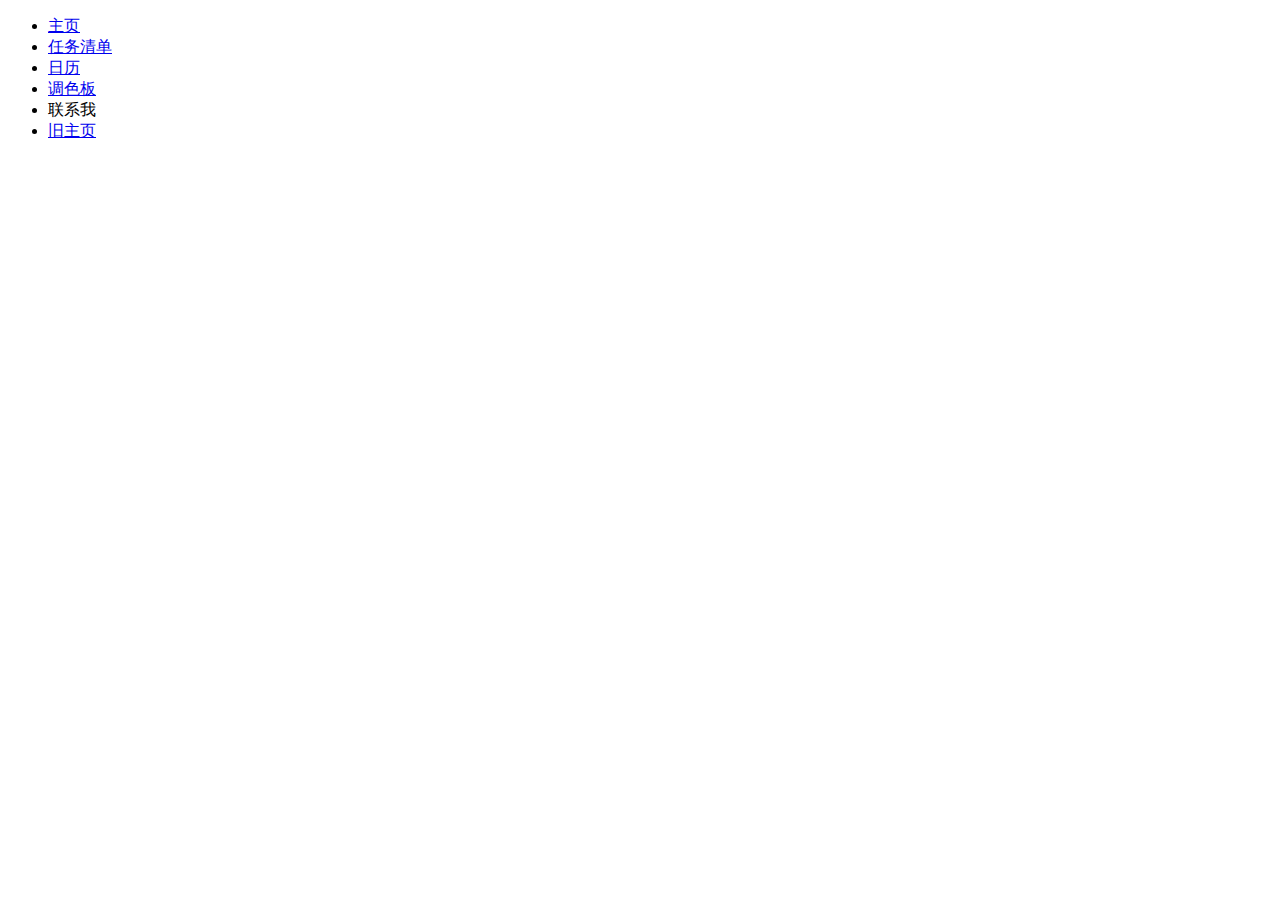
==== calendar.html @ d35423b1 "Create calendar.html" ====
<!DOCTYPE html>
<html lang="en">
<head>
    <meta charset="UTF-8">
    <meta name="viewport" content="width=device-width, initial-scale=1.0">
    <title>Calendar</title>
    <link rel="stylesheet" href="style/style.css">
</head>

<body>
    <div class="header">
        <ul>
            <li><a href="index.html">主页</a></li>
            <li><a href="task.html">任务清单</a></li>
            <li class="active"><a href="calendar.html">日历</a></li>
            <li><a href="color.html">调色板</a></li>
            <li>联系我</li>
            <li><a href="oldindex.html">旧主页</a></li>
        </ul>
    </div>
</body>
</html>
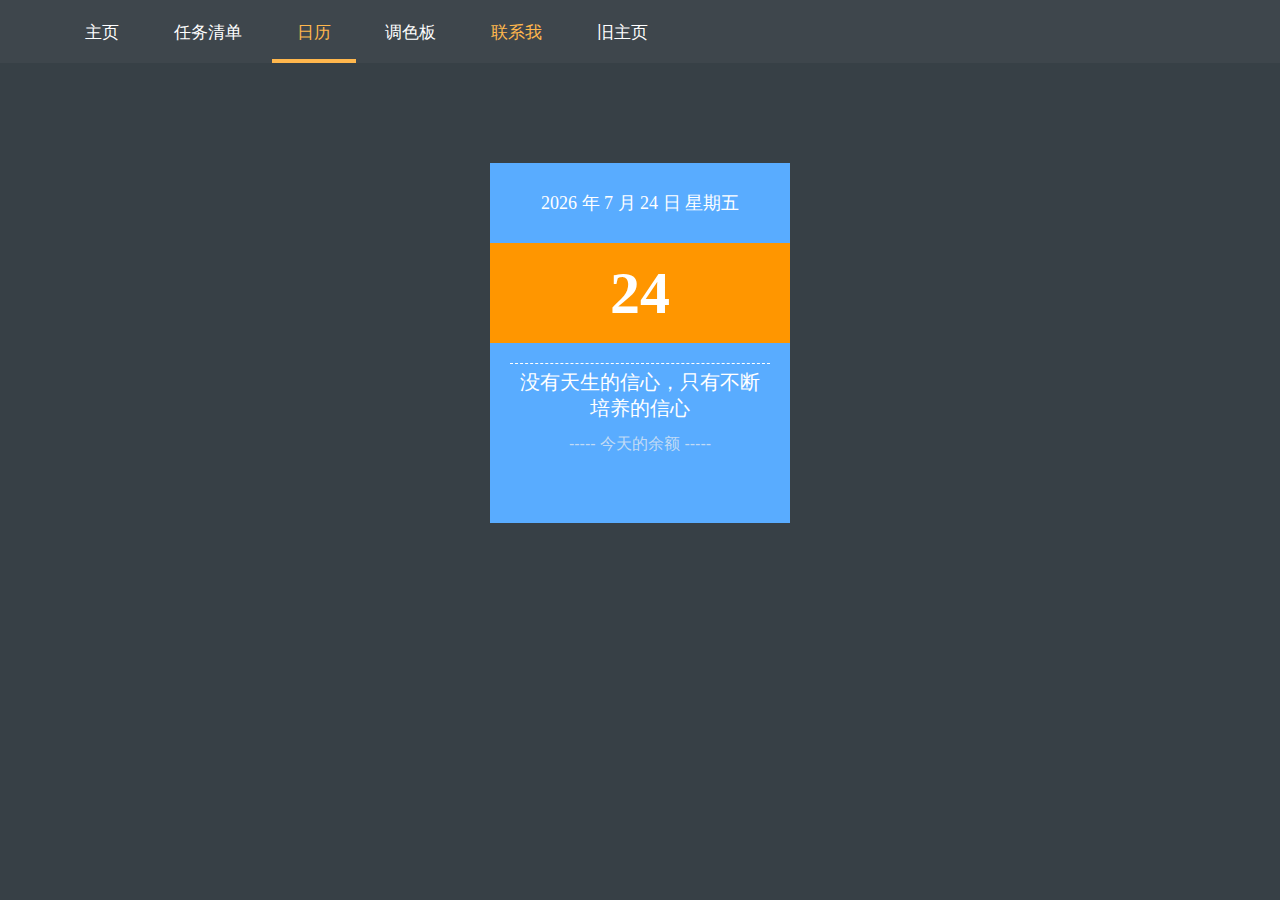
==== commit b6a8a953: "Update calendar.html" ====
--- a/calendar.html
+++ b/calendar.html
@@ -5,7 +5,112 @@
     <meta name="viewport" content="width=device-width, initial-scale=1.0">
     <title>Calendar</title>
     <link rel="stylesheet" href="style/style.css">
+    <style>
+        .calendar {
+            width: 300px;
+            height: 360px;
+            margin: 100px auto;
+            background-color: #59ACFF;
+            text-align: center;
+            color: #C1DBF5;
+        }
+        .calendar p {
+            color: #ffffff;
+            font: 400 18px/80px "微软雅黑";
+        }
+        #nowdate {
+            display: block;
+            height: 100px;
+            width: 100%;
+            background-color: #FF9600;
+            text-align: center;
+            margin: 0 auto;
+            font: 700 60px/100px "微软雅黑";
+            color: #ffffff;
+        }
+        .calendar strong {
+            margin: 20px auto;
+            padding: 5px;
+            display: block;
+            width: 250px;
+            height: 40px;
+            color: #ffffff;
+            font: 500 20px/26px "微软雅黑";
+            border-top: dashed 1px #ffffff;
+        }
+        #time {
+            color: #ffffff;
+            font: 500 20px/40px "微软雅黑";
+        }
+    </style>
+    <script>
+        window.onload = function () {
+            //当前年月日ID
+            var fulldate = document.getElementById("fulldate");
+            //当前日  ID
+            var nowdate = document.getElementById("nowdate");
+            //倒计时ID
+            var time = document.getElementById("time");
+            //问候语ID
+            var hllo = document.getElementById("hllo");
+
+            //获取现在的年月日小时
+            var fullTime = new Date();
+            var year = fullTime.getFullYear();//年
+            var month = fullTime.getMonth();//月
+            var date = fullTime.getDate();//日
+            var hours = fullTime.getHours();//小时
+            var dayArr = [ "星期日","星期一","星期二","星期三","星期四","星期五","星期六"];
+            //设置年月日
+            fulldate.innerHTML = year+" 年 "+(month+1)+" 月 "+date+" 日  "+dayArr[fullTime.getDay()];
+            //设置当前日
+            nowdate.innerHTML = date;
+            
+            //名言数组
+            var hlloarr = [
+                "只有登上山顶，才能看到那边的风光",
+                "山路曲折盘旋，但毕竟朝着顶峰延伸",
+                "勤奋是你生命的密码，能译出你一部壮丽的史诗",
+                "左右一个人成功的，不是能力，而是选择",
+                "我们这个世界，从不会给一个伤心的落伍者颁发奖牌",
+                "没有天生的信心，只有不断培养的信心",
+                "每一发奋努力的背后，必有加倍的赏赐",
+                "不要等待机会，而要创造机会",
+                "含泪播种的人一定能含笑收获",
+                "让信念坚持下去，梦想就会实现",
+                "不要给自己的失败找借口",
+                "要学会新东西，要不断进步，就必须放低自己的姿势"
+            ];
+            //当前时间段默认的名言
+            hllo.innerHTML = hlloarr[parseInt(hours/2)];
+
+
+            var endTime = new Date(year,month,date,23,59,59);//获取未来结束的时间
+            setInterval(fun,1000);//开启定时器
+            function fun() {
+                var newTime = new Date();//得到最新的时间
+                var ms = parseInt((endTime - newTime) / 1000); //得到毫秒，并取整
+                var s = parseInt(ms % 60);//秒
+                var m = parseInt((ms / 60) % 60); //分
+                var h = parseInt((ms / 3600) % 24);//小时
+                //var d = parseInt((ms / 3600) / 24);//天
+
+                s<10? s="0"+s:s;
+                m<10? m="0"+m:m;
+                h<10? h="0"+h:h;
+                //d<10? d="0"+d:d;
+                time.innerHTML = h +" 时 "+m+" 分 "+s+" 秒 ";
+                //每60秒切换一次名言
+                if(s == 0 ){
+                    hllo.innerHTML = hlloarr[parseInt(m%12)];
+                }
+
+
+            }
+        }
+    </script>
 </head>
+
 
 <body>
     <div class="header">
@@ -18,5 +123,13 @@
             <li><a href="oldindex.html">旧主页</a></li>
         </ul>
     </div>
+    
+    <div class="calendar">
+        <p id="fulldate"></p>
+        <span id="nowdate"></span>
+        <strong id="hllo"></strong>
+        <span>----- 今天的余额 -----</span>
+        <div id="time"></div>
+    </div>
 </body>
 </html>--- a/style/style.css
+++ b/style/style.css
@@ -0,0 +1,84 @@
+* {
+    margin: 0;
+    padding: 0;
+}
+
+body {
+    height: 100vh;
+    font-family: Arial, Helvetica, sans-serif;
+    background: #374046;
+}
+body, h2, h3, h4 {
+    font-family: Roboto,Helvetica Neue,Helvetica,Arial,sans-serif;
+    font-weight: 300;
+}
+div {
+    display: block;
+}
+
+a {
+    text-decoration: none;
+    display: block;
+    color: #ffffff;
+}
+
+a:visited{
+    color: #ffffff;
+}
+a:hover{
+    cursor: pointer;
+    color: #ffb74d
+}
+ul {
+    list-style: none;
+    margin-left: 60px;
+}
+li {
+    color: #ffb74d;
+    display: inline-block;
+    padding: 20px 25px 15px 25px;
+    border-bottom: 4px solid #ffffff00;
+}
+li:hover{
+    cursor: pointer;
+    border-bottom: 4px solid #ffb74d;
+}
+
+h1 {
+    font-family: 'Courier New', Courier, monospace;
+}
+
+.header {
+    background: #2586a65e;
+    font-size: 13pt;
+    width: 100%;
+    min-height: 60px;
+    z-index: 16;
+    background-color: #3e464c;
+    position: relative;
+}
+
+.mainContent {
+    position: relative;
+    justify-content: center;
+    align-items: center;
+    text-align: center;
+
+}
+.active {
+    border-bottom: 4px solid #ffb74d;
+}
+.active a {
+    color: #ffb74d;
+}
+
+
+.content {
+    max-width: 1060px;
+    margin: 0 auto;
+}
+.colors {
+    position: relative;
+    background: #fff;
+    margin: 30px 0;
+}
